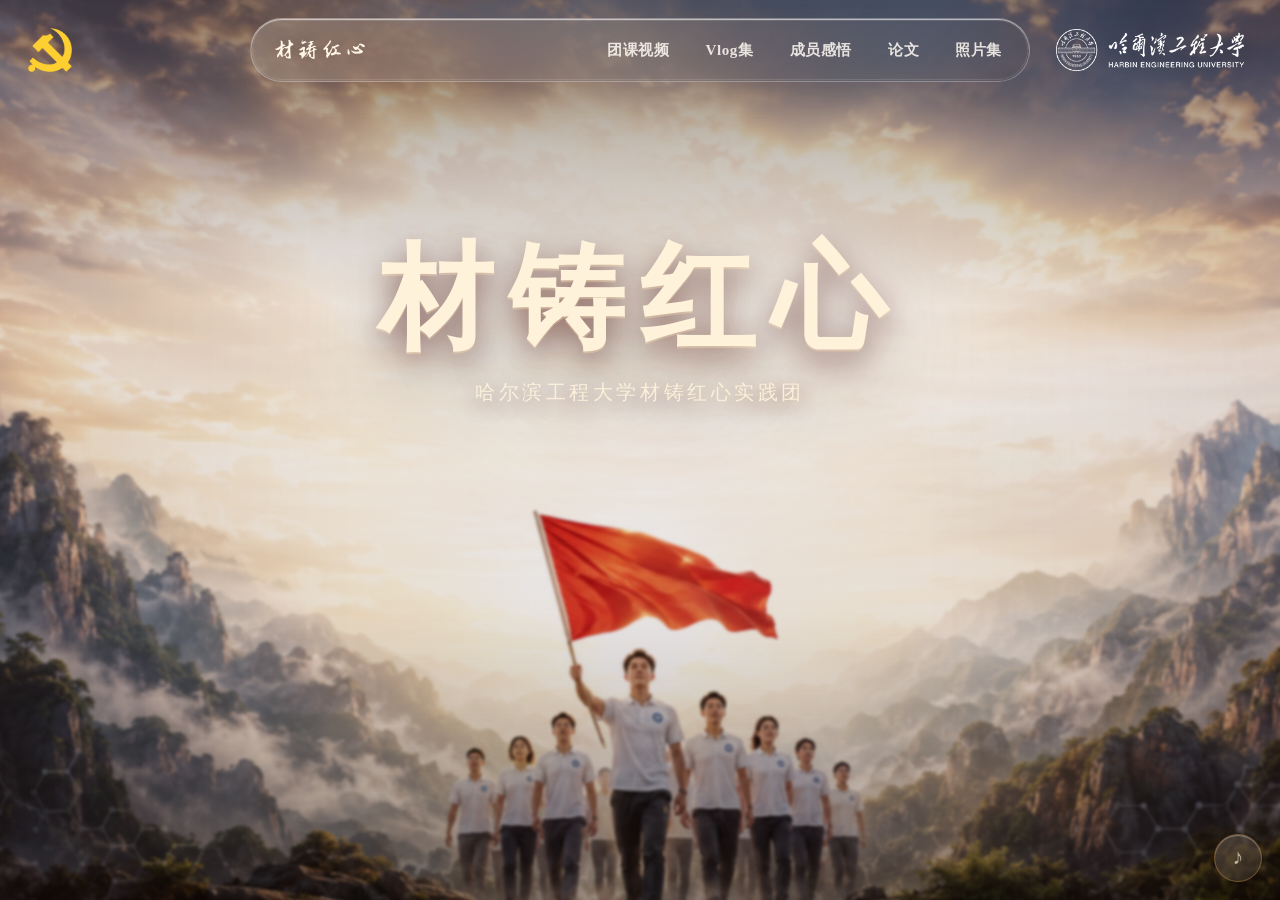
==== index.html @ 58afc65a "Deploy 材铸红心实践团网站" ====
<!doctype html>
<html lang="zh-CN">
<head>
  <meta charset="utf-8">
  <meta name="viewport" content="width=device-width, initial-scale=1">
  <meta name="description" content="哈尔滨工程大学材铸红心井冈山实践团主题网站">
  <title>材铸红心</title>
  <link rel="stylesheet" href="assets/css/styles.css">
</head>
<body class="home">
  <header class="site-header" data-open="false">
    <a class="brand-name" href="index.html" aria-label="返回材铸红心首页">材铸红心</a>
    <button class="menu-button" type="button" aria-expanded="false" aria-controls="site-nav">导航</button>
    <nav class="site-nav" id="site-nav" aria-label="主要导航">
      <a class="nav-link" href="course.html" target="content-frame">团课视频</a>
      <a class="nav-link" href="vlog.html" target="content-frame">Vlog集</a>
      <a class="nav-link" href="reflections.html" target="content-frame">成员感悟</a>
      <a class="nav-link" href="paper.html" target="content-frame">论文</a>
      <a class="nav-link" href="gallery.html" target="content-frame">照片集</a>
    </nav>
  </header>

  <div class="home-brandmarks" aria-label="网站联合标识">
    <div class="corner-mark corner-mark--party">
      <img src="assets/brand/cpc-emblem.png" alt="中国共产党党徽">
    </div>
    <div class="corner-mark corner-mark--heu">
      <img src="assets/brand/heu-logo.png" alt="哈尔滨工程大学校徽与校名标识">
    </div>
  </div>

  <main class="hero" aria-labelledby="hero-title">
    <div class="hero-video-stack" aria-hidden="true">
      <video class="hero-video is-active" data-hero-video autoplay muted loop playsinline preload="auto" poster="assets/images/hero-poster.png">
        <source src="assets/video/hero-background.mp4" type="video/mp4">
      </video>
      <video class="hero-video" data-hero-video muted loop playsinline preload="auto">
        <source src="assets/video/hero-background.mp4" type="video/mp4">
      </video>
    </div>
    <div class="hero-title-wrap">
      <h1 class="hero-title" id="hero-title">材铸红心</h1>
      <p class="hero-subtitle">哈尔滨工程大学材铸红心实践团</p>
    </div>
  </main>

  <iframe class="content-frame" name="content-frame" title="材铸红心内容页面" hidden></iframe>

  <script src="assets/js/site.js"></script>
</body>
</html>
---- assets/css/styles.css ----
@font-face {
  font-family: "CaiZhu Brush";
  src: url("../fonts/LiuJianMaoCao-Regular.ttf") format("truetype");
  font-display: swap;
}

@font-face {
  font-family: "CaiZhu Brush Alt";
  src: url("../fonts/ZhiMangXing-Regular.ttf") format("truetype");
  font-display: swap;
}

:root {
  color-scheme: light;
  --red: #a82b26;
  --red-deep: #6f1918;
  --red-soft: #c45b4f;
  --ink: #241b17;
  --ink-muted: #665a52;
  --paper: #f1e9de;
  --paper-soft: #f7f1e9;
  --gold: #d39a55;
  --line: rgba(82, 55, 43, 0.16);
  --glass-light: rgba(248, 241, 232, 0.68);
  --glass-dark: rgba(30, 22, 18, 0.26);
  --radius-panel: 18px;
  --radius-control: 999px;
  --shadow-panel: 0 24px 70px rgba(68, 35, 27, 0.12);
  --shadow-glass: inset 0 1px 0 rgba(255, 255, 255, 0.58), 0 18px 50px rgba(46, 24, 18, 0.16);
  --ease-out: cubic-bezier(0.16, 1, 0.3, 1);
  --serif: "Noto Serif SC", "Source Han Serif SC", "Songti SC", "STSong", "SimSun", serif;
}

* {
  box-sizing: border-box;
}

html {
  min-width: 320px;
  background: var(--paper);
}

body {
  margin: 0;
  min-width: 320px;
  color: var(--ink);
  background: var(--paper);
  font-family: var(--serif);
  font-size: 17px;
  line-height: 1.75;
  text-rendering: optimizeLegibility;
  -webkit-font-smoothing: antialiased;
}

a {
  color: inherit;
  text-decoration: none;
}

button,
summary {
  font: inherit;
}

:focus-visible {
  outline: 3px solid rgba(168, 43, 38, 0.48);
  outline-offset: 3px;
}

.site-header {
  position: fixed;
  z-index: 40;
  top: 18px;
  left: 50%;
  display: flex;
  width: min(calc(100% - 32px), 1180px);
  min-height: 64px;
  align-items: center;
  justify-content: space-between;
  gap: 20px;
  padding: 8px 10px 8px 22px;
  transform: translateX(-50%);
  border: 1px solid rgba(255, 255, 255, 0.28);
  border-radius: var(--radius-control);
  background:
    linear-gradient(135deg, rgba(255, 255, 255, 0.22), rgba(255, 255, 255, 0.06)),
    var(--glass-dark);
  box-shadow: var(--shadow-glass);
  backdrop-filter: blur(34px) saturate(168%) contrast(1.04);
  -webkit-backdrop-filter: blur(34px) saturate(168%) contrast(1.04);
}

.site-header::before {
  position: absolute;
  inset: 1px;
  z-index: -1;
  border: 1px solid rgba(255, 255, 255, 0.11);
  border-radius: inherit;
  content: "";
  pointer-events: none;
}

.site-header--light {
  border-color: rgba(255, 255, 255, 0.7);
  background:
    linear-gradient(135deg, rgba(255, 255, 255, 0.42), rgba(255, 255, 255, 0.08)),
    var(--glass-light);
  color: var(--ink);
}

.brand-name {
  flex: 0 0 auto;
  font-family: "CaiZhu Brush Alt", "STXingkai", "KaiTi", cursive;
  font-size: 1.55rem;
  line-height: 1;
  letter-spacing: 0.08em;
  white-space: nowrap;
}

.home .brand-name {
  color: #fff6e8;
  text-shadow: 0 2px 18px rgba(40, 10, 6, 0.32);
}

.site-nav {
  display: flex;
  align-items: center;
  gap: 2px;
}

.nav-link {
  display: inline-flex;
  min-height: 44px;
  align-items: center;
  justify-content: center;
  padding: 0 16px;
  border: 1px solid transparent;
  border-radius: var(--radius-control);
  color: rgba(255, 250, 242, 0.86);
  font-size: 0.94rem;
  font-weight: 600;
  letter-spacing: 0.04em;
  white-space: nowrap;
  transition: transform 220ms var(--ease-out), background 220ms ease, border-color 220ms ease, color 220ms ease;
}

.site-header--light .nav-link {
  color: rgba(36, 27, 23, 0.74);
}

.nav-link:hover,
.nav-link[aria-current="page"] {
  border-color: rgba(255, 255, 255, 0.28);
  background: rgba(255, 255, 255, 0.16);
  color: #fffaf2;
}

.site-header--light .nav-link:hover,
.site-header--light .nav-link[aria-current="page"] {
  border-color: rgba(168, 43, 38, 0.13);
  background: rgba(255, 255, 255, 0.52);
  color: var(--red-deep);
}

.nav-link:active,
.menu-button:active {
  transform: translateY(1px) scale(0.98);
}

.menu-button {
  display: none;
  min-width: 64px;
  min-height: 44px;
  border: 1px solid rgba(255, 255, 255, 0.28);
  border-radius: var(--radius-control);
  background: rgba(255, 255, 255, 0.14);
  color: inherit;
  cursor: pointer;
  font-weight: 700;
  transition: transform 180ms var(--ease-out), background 180ms ease;
}

.home {
  min-height: 100dvh;
  overflow: hidden;
  background: #211815;
}

.content-frame {
  position: fixed;
  inset: 0;
  z-index: 50;
  width: 100%;
  height: 100%;
  border: 0;
  background: var(--paper);
}

.content-frame[hidden] {
  display: none;
}

.hero {
  position: relative;
  min-height: 100dvh;
  overflow: hidden;
  isolation: isolate;
}

.hero-video-stack {
  position: absolute;
  inset: 0;
  z-index: -4;
}

.hero-video {
  position: absolute;
  inset: -1.5%;
  width: 103%;
  height: 103%;
  object-fit: cover;
  opacity: 0;
  filter: blur(1.8px) saturate(0.9) contrast(1.02);
  transform: scale(1.015);
  transition: opacity 1400ms ease-in-out;
  will-change: opacity;
}

.hero-video.is-active {
  opacity: 1;
}

.home-brandmarks {
  position: fixed;
  inset: 0;
  z-index: 42;
  pointer-events: none;
}

.corner-mark {
  position: absolute;
  top: 18px;
  display: grid;
  height: 64px;
  place-items: center;
  overflow: visible;
}

.corner-mark--party {
  left: 18px;
  width: 64px;
}

.corner-mark--party img {
  width: 44px;
  height: 44px;
  object-fit: contain;
  filter: drop-shadow(0 5px 14px rgba(42, 14, 8, 0.42));
}

.corner-mark--heu {
  right: 18px;
  width: 224px;
  padding-inline: 18px;
}

.corner-mark--heu img {
  display: block;
  width: 188px;
  height: auto;
  filter: drop-shadow(0 4px 14px rgba(34, 12, 8, 0.5));
}

@media (min-width: 1201px) {
  .home .site-header {
    width: min(calc(100% - 500px), 920px);
  }
}

@media (max-width: 1200px) {
  .home .corner-mark {
    top: 96px;
  }
}

.hero::before {
  position: absolute;
  inset: 0;
  z-index: -3;
  background:
    linear-gradient(180deg, rgba(27, 16, 13, 0.42) 0%, rgba(35, 18, 15, 0.07) 34%, rgba(58, 25, 20, 0.12) 68%, rgba(29, 17, 13, 0.36) 100%),
    radial-gradient(circle at 50% 32%, rgba(245, 190, 108, 0.09), transparent 34%);
  content: "";
}

.hero::after {
  position: absolute;
  inset: 0;
  z-index: -2;
  background-image: linear-gradient(90deg, rgba(83, 24, 17, 0.08), transparent 28%, transparent 72%, rgba(83, 24, 17, 0.08));
  content: "";
  pointer-events: none;
}

.hero-title-wrap {
  position: absolute;
  top: 36%;
  left: 50%;
  width: min(92vw, 1200px);
  transform: translate(-50%, -50%);
  text-align: center;
}

.hero-title {
  margin: 0;
  color: #fff2db;
  font-family: "华文宋体", "STSong", "Noto Serif SC", "Source Han Serif SC", serif;
  font-size: clamp(4.8rem, 9vw, 9.6rem);
  font-weight: 700;
  line-height: 1;
  letter-spacing: 0.14em;
  text-shadow:
    0 2px 0 rgba(255, 224, 175, 0.34),
    0 12px 30px rgba(74, 16, 12, 0.5),
    0 34px 90px rgba(34, 12, 8, 0.28);
}

.hero-subtitle {
  margin: 22px 0 0;
  color: rgba(255, 242, 219, 0.92);
  font-family: "华文宋体", "STSong", "Noto Serif SC", "Source Han Serif SC", serif;
  font-size: clamp(0.95rem, 1.55vw, 1.45rem);
  font-weight: 400;
  line-height: 1.5;
  letter-spacing: 0.18em;
  text-shadow:
    0 6px 22px rgba(74, 16, 12, 0.58),
    0 18px 48px rgba(34, 12, 8, 0.3);
  text-wrap: pretty;
}

.music-toggle {
  position: fixed;
  right: 18px;
  bottom: 18px;
  z-index: 60;
  display: grid;
  width: 48px;
  height: 48px;
  padding: 0;
  place-items: center;
  border: 1px solid rgba(255, 255, 255, 0.38);
  border-radius: 50%;
  background:
    linear-gradient(145deg, rgba(255, 255, 255, 0.24), rgba(255, 255, 255, 0.07)),
    rgba(43, 28, 22, 0.46);
  color: #fff2db;
  box-shadow: inset 0 1px 0 rgba(255, 255, 255, 0.5), 0 10px 30px rgba(42, 18, 12, 0.24);
  backdrop-filter: blur(22px) saturate(150%);
  -webkit-backdrop-filter: blur(22px) saturate(150%);
  cursor: pointer;
  transition: transform 200ms var(--ease-out), background 200ms ease, opacity 200ms ease;
}

.music-toggle:hover {
  background:
    linear-gradient(145deg, rgba(255, 255, 255, 0.32), rgba(255, 255, 255, 0.1)),
    rgba(83, 31, 24, 0.52);
  transform: translateY(-2px);
}

.music-toggle:active {
  transform: translateY(0) scale(0.96);
}

.music-toggle[data-playing="false"] {
  opacity: 0.7;
}

.music-toggle[data-blocked="true"] {
  border-color: rgba(211, 154, 85, 0.55);
}

.music-note {
  display: block;
  font-family: Georgia, "Times New Roman", serif;
  font-size: 1.35rem;
  font-weight: 700;
  line-height: 1;
  transform-origin: 50% 52%;
}

.content-page {
  position: relative;
  min-height: 100dvh;
  isolation: isolate;
  background:
    radial-gradient(ellipse 48rem 34rem at 92% -4%, rgba(211, 154, 85, 0.22), transparent 68%),
    radial-gradient(ellipse 38rem 31rem at -8% 30%, rgba(168, 43, 38, 0.1), transparent 70%),
    radial-gradient(ellipse 34rem 28rem at 78% 94%, rgba(111, 25, 24, 0.055), transparent 72%),
    linear-gradient(118deg, rgba(255, 255, 255, 0.26), transparent 32%, rgba(111, 25, 24, 0.025) 72%, transparent),
    var(--paper);
  background-attachment: fixed;
}

.content-page::before {
  position: fixed;
  inset: 0;
  z-index: -2;
  opacity: 0.62;
  background-image:
    repeating-linear-gradient(7deg, transparent 0 3px, rgba(73, 48, 37, 0.018) 3px 4px, transparent 4px 9px),
    repeating-linear-gradient(94deg, transparent 0 10px, rgba(255, 255, 255, 0.13) 10px 11px, transparent 11px 19px),
    radial-gradient(circle, rgba(72, 47, 35, 0.055) 0 0.65px, transparent 0.8px);
  background-size: auto, auto, 7px 7px;
  content: "";
  mix-blend-mode: multiply;
  pointer-events: none;
}

.content-page::after {
  position: fixed;
  inset: 0;
  z-index: -1;
  opacity: 0.72;
  background-image: url("../images/topographic-contours.svg");
  background-repeat: no-repeat;
  background-position: center top;
  background-size: cover;
  content: "";
  mix-blend-mode: multiply;
  pointer-events: none;
}

.page-main {
  width: min(calc(100% - 40px), 1160px);
  margin: 0 auto;
  padding: 142px 0 84px;
}

.page-intro {
  max-width: 780px;
  margin-bottom: 46px;
}

.page-kicker {
  margin: 0 0 10px;
  color: var(--red);
  font-size: 0.78rem;
  font-weight: 800;
  letter-spacing: 0.2em;
}

.page-title {
  margin: 0;
  font-size: clamp(2.8rem, 6vw, 5.5rem);
  font-weight: 700;
  line-height: 1.08;
  letter-spacing: -0.04em;
  text-wrap: balance;
}

.page-lede {
  max-width: 62ch;
  margin: 18px 0 0;
  color: var(--ink-muted);
  font-size: clamp(1rem, 1.4vw, 1.16rem);
  line-height: 1.9;
  text-wrap: pretty;
}

.surface {
  border: 1px solid rgba(255, 255, 255, 0.76);
  border-radius: var(--radius-panel);
  background:
    linear-gradient(145deg, rgba(255, 255, 255, 0.16), transparent 44%),
    rgba(249, 244, 237, 0.7);
  box-shadow: var(--shadow-panel), inset 0 1px 0 rgba(255, 255, 255, 0.78);
  backdrop-filter: blur(20px) saturate(130%);
  -webkit-backdrop-filter: blur(20px) saturate(130%);
}

.section-heading {
  margin: 0 0 20px;
  font-size: clamp(1.45rem, 2.8vw, 2.25rem);
  line-height: 1.25;
}

.lesson-list {
  display: grid;
  gap: 12px;
}

.lesson-item {
  overflow: hidden;
  border: 1px solid var(--line);
  border-radius: var(--radius-panel);
  background: rgba(250, 246, 240, 0.66);
  transition: border-color 220ms ease, box-shadow 220ms ease, background 220ms ease;
}

.lesson-item[open] {
  border-color: rgba(168, 43, 38, 0.24);
  background: rgba(251, 247, 241, 0.91);
  box-shadow: 0 18px 52px rgba(82, 42, 31, 0.09);
}

.lesson-item summary {
  position: relative;
  display: grid;
  grid-template-columns: 58px minmax(0, 1fr) auto;
  gap: 18px;
  align-items: center;
  min-height: 84px;
  padding: 14px 22px;
  cursor: pointer;
  list-style: none;
}

.lesson-item summary::-webkit-details-marker {
  display: none;
}

.lesson-number {
  color: var(--red);
  font-size: 1.35rem;
  font-weight: 700;
  font-variant-numeric: tabular-nums;
}

.lesson-summary-title {
  display: block;
  font-size: 1.06rem;
  font-weight: 700;
  line-height: 1.45;
  text-wrap: pretty;
}

.lesson-location {
  display: block;
  margin-top: 4px;
  color: var(--ink-muted);
  font-size: 0.84rem;
}

.lesson-toggle::before {
  color: var(--ink-muted);
  content: "展开";
  font-size: 0.82rem;
  font-weight: 700;
}

.lesson-item[open] .lesson-toggle::before {
  color: var(--red);
  content: "收起";
}

.lesson-body {
  display: grid;
  grid-template-columns: minmax(0, 1.4fr) minmax(260px, 0.75fr);
  gap: 18px;
  padding: 0 22px 22px 98px;
}

.media-placeholder {
  position: relative;
  display: grid;
  min-height: 320px;
  place-items: center;
  overflow: hidden;
  border: 1px solid rgba(255, 255, 255, 0.1);
  border-radius: 14px;
  background:
    linear-gradient(135deg, rgba(168, 43, 38, 0.24), transparent 55%),
    #2d211d;
  color: rgba(255, 246, 232, 0.84);
  text-align: center;
}

.media-placeholder::after {
  position: absolute;
  inset: 10px;
  border: 1px solid rgba(255, 255, 255, 0.1);
  border-radius: 10px;
  content: "";
}

.placeholder-copy {
  position: relative;
  z-index: 1;
  max-width: 24ch;
  padding: 28px;
}

.placeholder-copy strong {
  display: block;
  margin-bottom: 5px;
  color: #fff5e5;
  font-size: 1.2rem;
}

.placeholder-copy span {
  color: rgba(255, 246, 232, 0.64);
  font-size: 0.88rem;
}

.copy-slots {
  display: grid;
  gap: 12px;
}

.copy-slot {
  padding: 18px;
  border: 1px solid var(--line);
  border-radius: 14px;
  background: rgba(255, 255, 255, 0.34);
}

.copy-slot strong {
  display: block;
  margin-bottom: 6px;
  color: var(--red-deep);
  font-size: 0.96rem;
}

.copy-slot p {
  margin: 0;
  color: var(--ink-muted);
  font-size: 0.9rem;
  line-height: 1.65;
}

.feature-stage {
  padding: clamp(20px, 4vw, 40px);
}

.vlog-grid {
  display: grid;
  grid-template-columns: repeat(3, minmax(0, 1fr));
  gap: 16px;
  margin: 0;
  padding: 0;
  list-style: none;
}

.vlog-card {
  overflow: hidden;
  transition: transform 260ms var(--ease-out), box-shadow 260ms ease, border-color 260ms ease;
}

.vlog-card:hover {
  border-color: rgba(168, 43, 38, 0.2);
  box-shadow: 0 28px 78px rgba(68, 35, 27, 0.16), inset 0 1px 0 rgba(255, 255, 255, 0.82);
  transform: translateY(-4px);
}

.vlog-card-media {
  position: relative;
  display: grid;
  aspect-ratio: 16 / 9;
  place-items: center;
  overflow: hidden;
  background:
    radial-gradient(circle at 74% 18%, rgba(211, 154, 85, 0.24), transparent 34%),
    linear-gradient(145deg, rgba(168, 43, 38, 0.32), transparent 62%),
    #2d211d;
  color: rgba(255, 246, 232, 0.7);
}

.vlog-card-media::after {
  position: absolute;
  inset: 10px;
  border: 1px solid rgba(255, 255, 255, 0.11);
  border-radius: 10px;
  content: "";
}

.vlog-card-media span {
  position: relative;
  z-index: 1;
  font-size: 0.86rem;
  letter-spacing: 0.08em;
}

.vlog-card-body {
  padding: 22px;
}

.vlog-index {
  margin: 0 0 8px;
  color: var(--red);
  font-size: 0.72rem;
  font-weight: 800;
  letter-spacing: 0.18em;
}

.vlog-card h2 {
  margin: 0;
  font-size: 1.28rem;
  line-height: 1.4;
}

.vlog-meta {
  display: grid;
  grid-template-columns: 1fr 1fr;
  gap: 12px;
  margin: 20px 0 0;
  padding-top: 16px;
  border-top: 1px solid var(--line);
}

.vlog-meta div {
  min-width: 0;
}

.vlog-meta dt {
  margin-bottom: 2px;
  color: var(--red);
  font-size: 0.72rem;
  font-weight: 700;
  letter-spacing: 0.1em;
}

.vlog-meta dd {
  margin: 0;
  color: var(--ink-muted);
  font-size: 0.88rem;
}

.empty-state {
  display: grid;
  min-height: 360px;
  place-items: center;
  padding: 44px;
  text-align: center;
}

.empty-state-inner {
  max-width: 560px;
}

.empty-state h2 {
  margin: 0 0 12px;
  font-size: clamp(1.7rem, 4vw, 2.8rem);
}

.empty-state p {
  margin: 0;
  color: var(--ink-muted);
}

.format-row {
  display: grid;
  grid-template-columns: repeat(4, minmax(0, 1fr));
  gap: 10px;
  margin-top: 28px;
}

.format-item {
  padding: 14px 10px;
  border: 1px solid var(--line);
  border-radius: 12px;
  background: rgba(255, 255, 255, 0.34);
  color: var(--red-deep);
  font-size: 0.9rem;
  font-weight: 700;
}

.paper-shell {
  display: grid;
  grid-template-columns: minmax(0, 0.8fr) minmax(0, 1.2fr);
  gap: 22px;
}

.paper-note {
  align-self: start;
  padding: 32px;
}

.paper-note h2 {
  margin: 0 0 14px;
  font-size: 1.55rem;
  line-height: 1.35;
}

.paper-note p {
  margin: 0;
  color: var(--ink-muted);
}

.paper-outline {
  padding: 12px 30px;
}

.outline-item {
  display: grid;
  grid-template-columns: 54px minmax(0, 1fr);
  gap: 16px;
  padding: 22px 0;
  border-bottom: 1px solid var(--line);
}

.outline-item:last-child {
  border-bottom: 0;
}

.outline-index {
  color: var(--red);
  font-weight: 700;
}

.outline-item h3 {
  margin: 0 0 6px;
  font-size: 1.08rem;
}

.outline-item p {
  margin: 0;
  color: var(--ink-muted);
  font-size: 0.92rem;
}

.gallery-grid {
  column-count: 3;
  column-gap: 14px;
}

.gallery-item {
  position: relative;
  display: block;
  width: 100%;
  margin: 0 0 14px;
  padding: 0;
  overflow: hidden;
  break-inside: avoid;
  border: 1px solid rgba(92, 56, 42, 0.14);
  border-radius: var(--radius-panel);
  background: rgba(255, 255, 255, 0.34);
  box-shadow: 0 14px 38px rgba(68, 35, 27, 0.1);
  cursor: zoom-in;
}

.gallery-item img {
  display: block;
  width: 100%;
  height: auto;
  transition: transform 420ms var(--ease-out), filter 300ms ease;
}

.gallery-item:hover img {
  filter: saturate(1.04) contrast(1.02);
  transform: scale(1.018);
}

.gallery-lightbox {
  width: 100vw;
  max-width: none;
  height: 100dvh;
  max-height: none;
  margin: 0;
  padding: clamp(54px, 7vw, 86px) clamp(18px, 5vw, 72px) clamp(18px, 5vw, 56px);
  overflow: hidden;
  border: 0;
  background: rgba(24, 17, 14, 0.94);
}

.gallery-lightbox::backdrop {
  background: rgba(24, 17, 14, 0.78);
  backdrop-filter: blur(12px);
  -webkit-backdrop-filter: blur(12px);
}

.gallery-lightbox img {
  display: block;
  width: 100%;
  height: 100%;
  object-fit: contain;
}

.gallery-lightbox-close {
  position: absolute;
  top: 14px;
  right: 16px;
  min-width: 56px;
  min-height: 40px;
  border: 1px solid rgba(255, 255, 255, 0.28);
  border-radius: var(--radius-control);
  background: rgba(255, 255, 255, 0.12);
  color: #fff2db;
  cursor: pointer;
}

.site-footer {
  width: min(calc(100% - 40px), 1160px);
  margin: 0 auto;
  padding: 26px 0 36px;
  border-top: 1px solid var(--line);
  color: var(--ink-muted);
  font-size: 0.84rem;
}

@media (max-width: 900px) {
  .site-header {
    padding-left: 18px;
  }

  .menu-button {
    display: inline-flex;
    align-items: center;
    justify-content: center;
  }

  .site-nav {
    position: absolute;
    top: calc(100% + 10px);
    right: 0;
    display: grid;
    width: min(280px, calc(100vw - 32px));
    max-height: 0;
    padding: 0 8px;
    overflow: hidden;
    border: 0 solid rgba(255, 255, 255, 0.36);
    border-radius: 22px;
    background: rgba(34, 25, 21, 0.82);
    opacity: 0;
    box-shadow: var(--shadow-panel);
    backdrop-filter: blur(30px) saturate(150%);
    -webkit-backdrop-filter: blur(30px) saturate(150%);
    transform: translateY(-8px);
    transition: max-height 300ms var(--ease-out), padding 300ms var(--ease-out), opacity 180ms ease, transform 300ms var(--ease-out);
  }

  .site-header--light .site-nav {
    background: rgba(247, 240, 232, 0.92);
  }

  .site-header[data-open="true"] .site-nav {
    max-height: 380px;
    padding: 8px;
    border-width: 1px;
    opacity: 1;
    transform: translateY(0);
  }

  .nav-link {
    justify-content: flex-start;
    padding: 0 17px;
  }

  .lesson-body,
  .paper-shell {
    grid-template-columns: 1fr;
  }

  .vlog-grid {
    grid-template-columns: repeat(2, minmax(0, 1fr));
  }

  .lesson-body {
    padding-left: 22px;
  }

  .format-row {
    grid-template-columns: repeat(2, minmax(0, 1fr));
  }

  .gallery-grid {
    column-count: 2;
  }
}

@media (max-width: 620px) {
  body {
    font-size: 16px;
  }

  .site-header {
    top: 10px;
    width: calc(100% - 20px);
    min-height: 58px;
    padding: 6px 7px 6px 16px;
  }

  .brand-name {
    font-size: 1.3rem;
  }

  .home .corner-mark {
    top: 82px;
    height: 50px;
  }

  .corner-mark--party {
    left: 10px;
    width: 50px;
  }

  .corner-mark--party img {
    width: 34px;
    height: 34px;
  }

  .corner-mark--heu {
    right: 10px;
    width: 158px;
    padding-inline: 12px;
  }

  .corner-mark--heu img {
    width: 132px;
  }

  .music-toggle {
    right: 10px;
    bottom: 10px;
    width: 44px;
    height: 44px;
  }

  .hero-title-wrap {
    top: 34%;
  }

  .hero-title {
    font-size: clamp(3.5rem, 18vw, 5.8rem);
    line-height: 1;
    letter-spacing: 0.08em;
  }

  .hero-subtitle {
    margin-top: 14px;
    padding-inline: 16px;
    font-size: clamp(0.82rem, 4vw, 1rem);
    letter-spacing: 0.1em;
  }

  .page-main {
    width: min(calc(100% - 28px), 1160px);
    padding-top: 112px;
  }

  .page-intro {
    margin-bottom: 30px;
  }

  .page-title {
    font-size: clamp(2.5rem, 14vw, 4rem);
  }

  .lesson-item summary {
    grid-template-columns: 42px minmax(0, 1fr);
    gap: 10px;
    padding: 14px;
  }

  .lesson-toggle {
    display: none;
  }

  .lesson-body {
    padding: 0 14px 14px;
  }

  .media-placeholder {
    min-height: 260px;
  }

  .vlog-grid {
    grid-template-columns: 1fr;
  }

  .vlog-card-body {
    padding: 18px;
  }

  .feature-stage,
  .empty-state,
  .paper-note {
    padding: 22px;
  }

  .paper-outline {
    padding: 4px 20px;
  }

  .gallery-grid {
    column-count: 1;
  }

  .format-row {
    grid-template-columns: 1fr 1fr;
  }
}

@media (prefers-reduced-motion: no-preference) {
  .hero-title {
    animation: title-arrive 1200ms var(--ease-out) 120ms both;
  }

  .hero-subtitle {
    animation: title-arrive 1000ms var(--ease-out) 260ms both;
  }

  .site-header {
    animation: header-arrive 720ms var(--ease-out) both;
  }

  .music-toggle[data-playing="true"] .music-note {
    animation: music-note-spin 4.8s linear infinite;
  }

  @keyframes title-arrive {
    from {
      opacity: 0;
      transform: translateY(22px) scale(0.985);
      filter: blur(8px);
    }
    to {
      opacity: 1;
      transform: translateY(0) scale(1);
      filter: blur(0);
    }
  }

  @keyframes music-note-spin {
    to {
      transform: rotate(360deg);
    }
  }

  @keyframes header-arrive {
    from {
      opacity: 0;
      transform: translate(-50%, -12px);
    }
    to {
      opacity: 1;
      transform: translate(-50%, 0);
    }
  }
}

@media (prefers-reduced-motion: reduce) {
  *,
  *::before,
  *::after {
    scroll-behavior: auto !important;
    animation-duration: 0.01ms !important;
    animation-iteration-count: 1 !important;
    transition-duration: 0.01ms !important;
  }
}

@media (prefers-reduced-transparency: reduce) {
  .site-header,
  .surface {
    background: rgba(246, 239, 230, 0.98);
    backdrop-filter: none;
    -webkit-backdrop-filter: none;
  }

  .home .site-header {
    background: rgba(35, 25, 21, 0.94);
  }
}
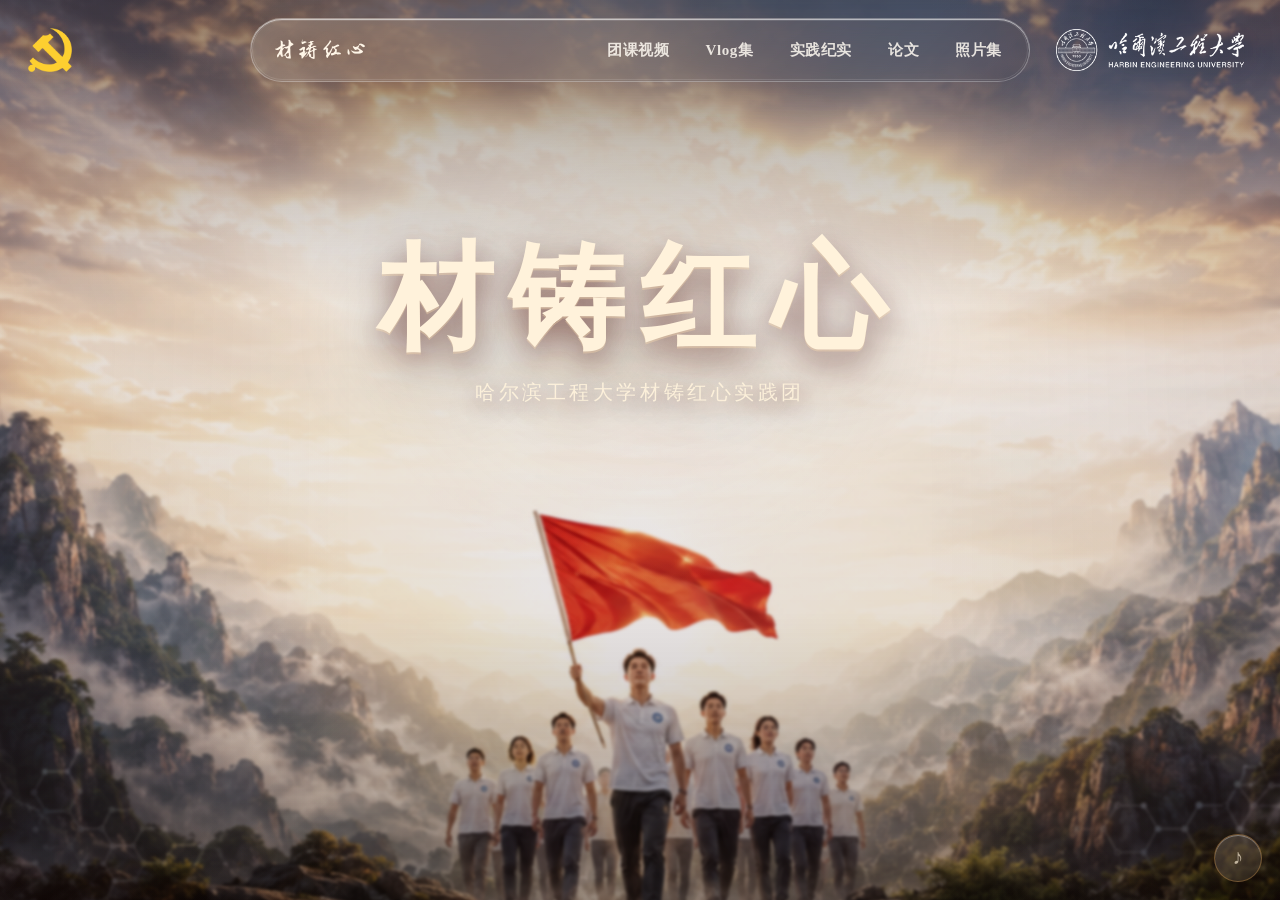
==== commit 96141835: "Add course, Vlog, and practice journal content" ====
--- a/index.html
+++ b/index.html
@@ -14,7 +14,7 @@
     <nav class="site-nav" id="site-nav" aria-label="主要导航">
       <a class="nav-link" href="course.html" target="content-frame">团课视频</a>
       <a class="nav-link" href="vlog.html" target="content-frame">Vlog集</a>
-      <a class="nav-link" href="reflections.html" target="content-frame">成员感悟</a>
+      <a class="nav-link" href="reflections.html" target="content-frame">实践纪实</a>
       <a class="nav-link" href="paper.html" target="content-frame">论文</a>
       <a class="nav-link" href="gallery.html" target="content-frame">照片集</a>
     </nav>
@@ -46,6 +46,15 @@
 
   <iframe class="content-frame" name="content-frame" title="材铸红心内容页面" hidden></iframe>
 
+  <audio
+    id="background-music"
+    src="assets/audio/eternal-crown.mp3"
+    autoplay
+    loop
+    preload="auto"
+    aria-hidden="true"
+  ></audio>
+
   <script src="assets/js/site.js"></script>
 </body>
 </html>
--- a/assets/css/styles.css
+++ b/assets/css/styles.css
@@ -486,6 +486,43 @@
   line-height: 1.25;
 }
 
+.course-cover {
+  position: relative;
+  margin: 0 0 52px;
+  overflow: hidden;
+}
+
+.course-cover::after {
+  position: absolute;
+  inset: auto 0 0;
+  height: 34%;
+  background: linear-gradient(transparent, rgba(49, 16, 11, 0.72));
+  content: "";
+  pointer-events: none;
+}
+
+.course-cover img {
+  display: block;
+  width: 100%;
+  height: auto;
+}
+
+.course-cover figcaption {
+  position: absolute;
+  right: clamp(18px, 4vw, 40px);
+  bottom: clamp(16px, 3vw, 30px);
+  z-index: 1;
+  color: rgba(255, 244, 220, 0.92);
+  font-size: clamp(0.82rem, 1.4vw, 1rem);
+  font-weight: 700;
+  letter-spacing: 0.12em;
+  text-shadow: 0 5px 20px rgba(45, 12, 8, 0.5);
+}
+
+.course-catalog {
+  scroll-margin-top: 112px;
+}
+
 .lesson-list {
   display: grid;
   gap: 12px;
@@ -630,6 +667,50 @@
   line-height: 1.65;
 }
 
+.lesson-body--content {
+  grid-template-columns: minmax(0, 1.5fr) minmax(240px, 0.65fr);
+  align-items: start;
+}
+
+.lesson-copy {
+  max-width: 72ch;
+}
+
+.lesson-copy p {
+  margin: 0;
+  color: var(--ink-muted);
+  line-height: 1.9;
+}
+
+.lesson-copy p + p {
+  margin-top: 14px;
+}
+
+.lesson-facts {
+  display: grid;
+  gap: 16px;
+}
+
+.lesson-facts div {
+  padding-top: 14px;
+  border-top: 1px solid var(--line);
+}
+
+.lesson-facts strong {
+  display: block;
+  margin-bottom: 6px;
+  color: var(--red-deep);
+  font-size: 0.84rem;
+  letter-spacing: 0.08em;
+}
+
+.lesson-facts p {
+  margin: 0;
+  color: var(--ink-muted);
+  font-size: 0.9rem;
+  line-height: 1.7;
+}
+
 .feature-stage {
   padding: clamp(20px, 4vw, 40px);
 }
@@ -644,6 +725,7 @@
 }
 
 .vlog-card {
+  align-self: start;
   overflow: hidden;
   transition: transform 260ms var(--ease-out), box-shadow 260ms ease, border-color 260ms ease;
 }
@@ -652,6 +734,10 @@
   border-color: rgba(168, 43, 38, 0.2);
   box-shadow: 0 28px 78px rgba(68, 35, 27, 0.16), inset 0 1px 0 rgba(255, 255, 255, 0.82);
   transform: translateY(-4px);
+}
+
+.vlog-card--featured {
+  grid-column: span 2;
 }
 
 .vlog-card-media {
@@ -682,6 +768,28 @@
   letter-spacing: 0.08em;
 }
 
+.vlog-card-media--video {
+  background: #171210;
+}
+
+.vlog-card-media--video video {
+  position: relative;
+  z-index: 1;
+  display: block;
+  width: 100%;
+  height: 100%;
+  object-fit: contain;
+}
+
+.vlog-card-media--video::after {
+  z-index: 2;
+  pointer-events: none;
+}
+
+.vlog-card--pending {
+  background: rgba(249, 244, 237, 0.54);
+}
+
 .vlog-card-body {
   padding: 22px;
 }
@@ -764,6 +872,180 @@
   color: var(--red-deep);
   font-size: 0.9rem;
   font-weight: 700;
+}
+
+.journal-main {
+  width: min(calc(100% - 40px), 1080px);
+}
+
+.journal-index {
+  display: grid;
+  grid-template-columns: repeat(2, minmax(0, 1fr));
+  margin-bottom: 28px;
+  overflow: hidden;
+}
+
+.journal-index a {
+  display: grid;
+  gap: 5px;
+  min-width: 0;
+  padding: 22px 26px;
+  transition: background 220ms ease, color 220ms ease;
+}
+
+.journal-index a + a {
+  border-left: 1px solid var(--line);
+}
+
+.journal-index a:hover {
+  background: rgba(255, 255, 255, 0.42);
+  color: var(--red-deep);
+}
+
+.journal-index span {
+  color: var(--red);
+  font-size: 0.72rem;
+  font-weight: 800;
+  letter-spacing: 0.18em;
+}
+
+.journal-index strong {
+  overflow: hidden;
+  text-overflow: ellipsis;
+  white-space: nowrap;
+}
+
+.journal-feed {
+  display: grid;
+  gap: 30px;
+}
+
+.journal-entry {
+  padding: clamp(26px, 5vw, 64px);
+  scroll-margin-top: 112px;
+}
+
+.journal-header {
+  max-width: 820px;
+}
+
+.journal-day {
+  margin: 0 0 10px;
+  color: var(--red);
+  font-size: 0.74rem;
+  font-weight: 800;
+  letter-spacing: 0.16em;
+}
+
+.journal-header h2 {
+  margin: 0;
+  font-size: clamp(2rem, 5vw, 4.3rem);
+  line-height: 1.14;
+  letter-spacing: -0.035em;
+  text-wrap: balance;
+}
+
+.journal-subtitle {
+  margin: 13px 0 0;
+  color: var(--ink-muted);
+  font-size: 0.94rem;
+}
+
+.journal-hero,
+.journal-wide-image {
+  margin: 32px 0 0;
+  overflow: hidden;
+  border-radius: 15px;
+  background: rgba(71, 45, 34, 0.08);
+}
+
+.journal-hero img,
+.journal-wide-image img {
+  display: block;
+  width: 100%;
+  height: auto;
+}
+
+.journal-hero img {
+  max-height: 640px;
+  object-fit: cover;
+}
+
+.journal-hero--portrait img {
+  max-height: 720px;
+  object-position: center 42%;
+}
+
+.journal-content {
+  max-width: 760px;
+  margin: 42px auto 0;
+}
+
+.journal-content p {
+  margin: 0;
+  color: var(--ink-muted);
+  font-size: 1.03rem;
+  line-height: 1.95;
+  text-align: justify;
+  text-wrap: pretty;
+}
+
+.journal-content p + p {
+  margin-top: 14px;
+}
+
+.journal-lead {
+  color: var(--ink) !important;
+  font-size: clamp(1.06rem, 1.6vw, 1.18rem) !important;
+  line-height: 2 !important;
+}
+
+.journal-content section,
+.journal-closing {
+  margin-top: 58px;
+}
+
+.journal-content h3 {
+  margin: 0 0 16px;
+  color: var(--ink);
+  font-size: clamp(1.35rem, 2.5vw, 1.8rem);
+  line-height: 1.35;
+}
+
+.journal-gallery {
+  display: grid;
+  gap: 12px;
+  margin-top: 26px;
+}
+
+.journal-gallery--split,
+.journal-gallery--mosaic {
+  grid-template-columns: repeat(2, minmax(0, 1fr));
+}
+
+.journal-gallery img {
+  display: block;
+  width: 100%;
+  height: 100%;
+  min-height: 230px;
+  max-height: 440px;
+  border-radius: 13px;
+  object-fit: cover;
+}
+
+.journal-gallery--mosaic img:nth-child(1),
+.journal-gallery--mosaic img:nth-child(2) {
+  aspect-ratio: 4 / 5;
+}
+
+.journal-gallery--mosaic img:nth-child(3),
+.journal-gallery--mosaic img:nth-child(4) {
+  aspect-ratio: 4 / 3;
+}
+
+.journal-closing {
+  padding-top: 30px;
+  border-top: 1px solid var(--line);
 }
 
 .paper-shell {
@@ -952,6 +1234,10 @@
     grid-template-columns: 1fr;
   }
 
+  .lesson-body--content {
+    grid-template-columns: 1fr;
+  }
+
   .vlog-grid {
     grid-template-columns: repeat(2, minmax(0, 1fr));
   }
@@ -1043,6 +1329,14 @@
     margin-bottom: 30px;
   }
 
+  .course-cover {
+    margin-bottom: 36px;
+  }
+
+  .course-cover figcaption {
+    display: none;
+  }
+
   .page-title {
     font-size: clamp(2.5rem, 14vw, 4rem);
   }
@@ -1069,6 +1363,10 @@
     grid-template-columns: 1fr;
   }
 
+  .vlog-card--featured {
+    grid-column: auto;
+  }
+
   .vlog-card-body {
     padding: 18px;
   }
@@ -1089,6 +1387,49 @@
 
   .format-row {
     grid-template-columns: 1fr 1fr;
+  }
+
+  .journal-main {
+    width: min(calc(100% - 22px), 1080px);
+  }
+
+  .journal-index {
+    grid-template-columns: 1fr;
+  }
+
+  .journal-index a {
+    padding: 18px 20px;
+  }
+
+  .journal-index a + a {
+    border-top: 1px solid var(--line);
+    border-left: 0;
+  }
+
+  .journal-entry {
+    padding: 22px 16px 30px;
+  }
+
+  .journal-content {
+    margin-top: 30px;
+  }
+
+  .journal-content section,
+  .journal-closing {
+    margin-top: 44px;
+  }
+
+  .journal-content p {
+    font-size: 1rem;
+    text-align: start;
+  }
+
+  .journal-gallery--split {
+    grid-template-columns: 1fr;
+  }
+
+  .journal-gallery img {
+    min-height: 180px;
   }
 }
 
